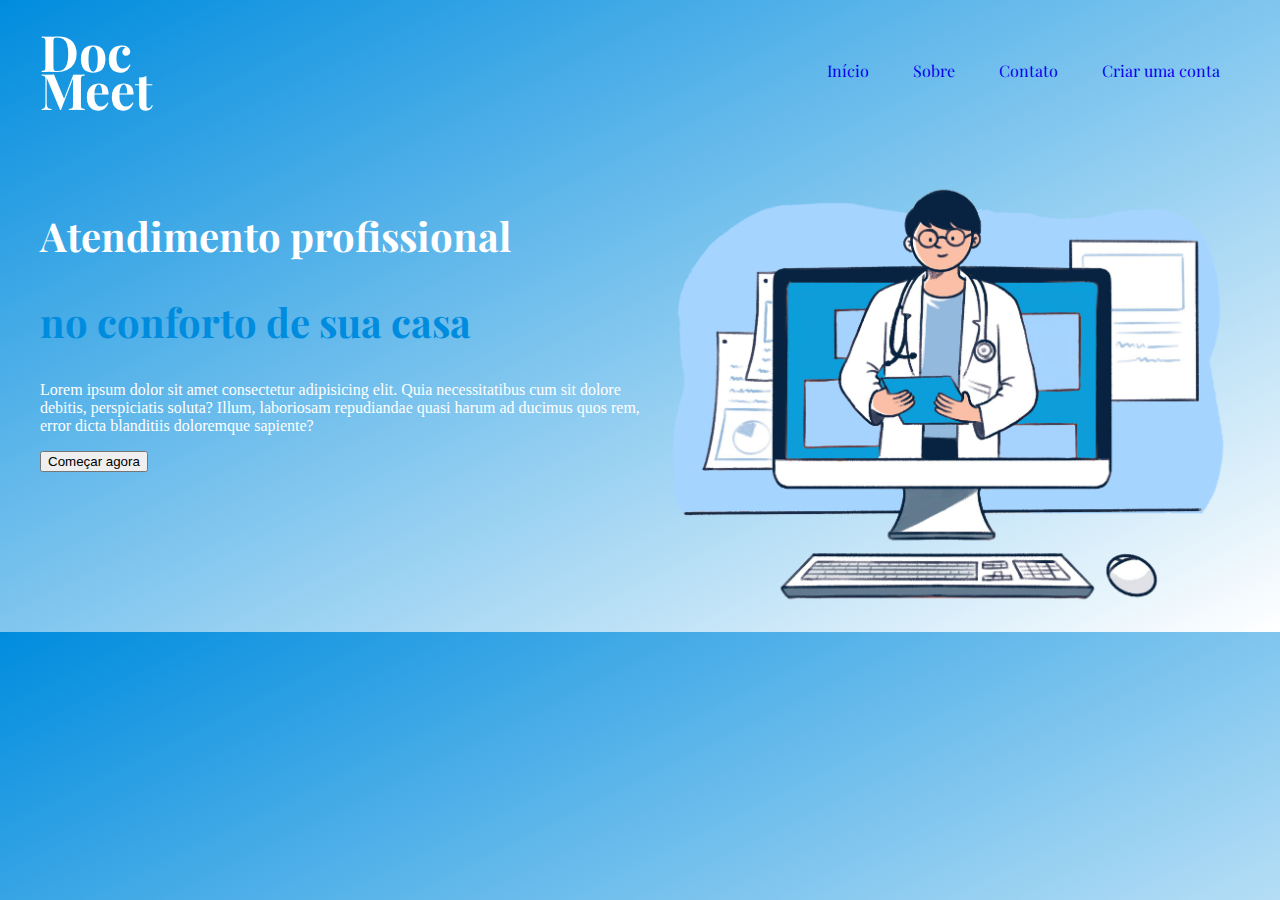
==== index.html @ 54ebee5e "home" ====
<!DOCTYPE html>
<html lang="en">
<head>
    <meta charset="UTF-8">
    <meta http-equiv="X-UA-Compatible" content="IE=edge">
    <meta name="viewport" content="width=device-width, initial-scale=1.0">
    <link rel="preconnect" href="https://fonts.googleapis.com">
    <link rel="preconnect" href="https://fonts.gstatic.com" crossorigin>
    <link href="https://fonts.googleapis.com/css2?family=Playfair+Display:wght@800;900&display=swap" rel="stylesheet">
    <link href="style/style.css" rel="stylesheet">
    <title>Landing Page</title>
</head>
<body>
    <header>
        <div class= "title">
            <h1>Doc</h1>
            <h1>Meet</h1>
        </div>
        <ul class="links">
            <a href="./home.html"><li>Início</li></a>
            <a href="./home.html"><li>Sobre</li></a>
            <a href="./home.html"><li>Contato</li></a>
            <a href="./home.html"><li>Criar uma conta</li></a>
        </ul>
    </header>

    <main>
        <aside>
            <h2 class="sub1">Atendimento profissional</h2>
            <h2 class="sub2"> no conforto de sua casa</h2>
            <p>
                Lorem ipsum dolor sit amet consectetur adipisicing elit. Quia necessitatibus cum sit dolore debitis, perspiciatis soluta? Illum, laboriosam repudiandae quasi harum ad ducimus quos rem, error dicta blanditiis doloremque sapiente?
            </p>

            <form>
                <input type="submit" value="Começar agora">

            </form>
        </aside>

        <article>
            <img src="./images/18 Sem Título_20220925211216.png" alt="doutor-png" width="600px">
        </article>

    </main>

</body>
</html>
---- style/style.css ----
body{
    background: linear-gradient(to bottom right, rgb(0, 140, 222), white);
    color: white;
    max-width: 1200px;
    max-height: 12000px;
    margin: 0 auto;
    padding: 15px
}

header{
    display: flex;
    flex-direction: row;
    justify-content: space-between;
    align-items: center;
}

.title{
    font-family: 'Playfair Display', serif;
    font-size: 25px;
    line-height: 5px;
    flex-direction: column;
}

.links{
    font-family: 'Playfair Display', serif;
}

.sub1{
    font-family: 'Playfair Display', serif;
    font-size: 40px;
}

.sub2{
    font-family: 'Playfair Display', serif;
    font-size: 40px;
    color: rgb(0, 140, 222)
}

main{
    display: flex;
    flex-direction: row;
    margin-top: 50px
}

li{
    display: inline-block;
    margin: 20px
}
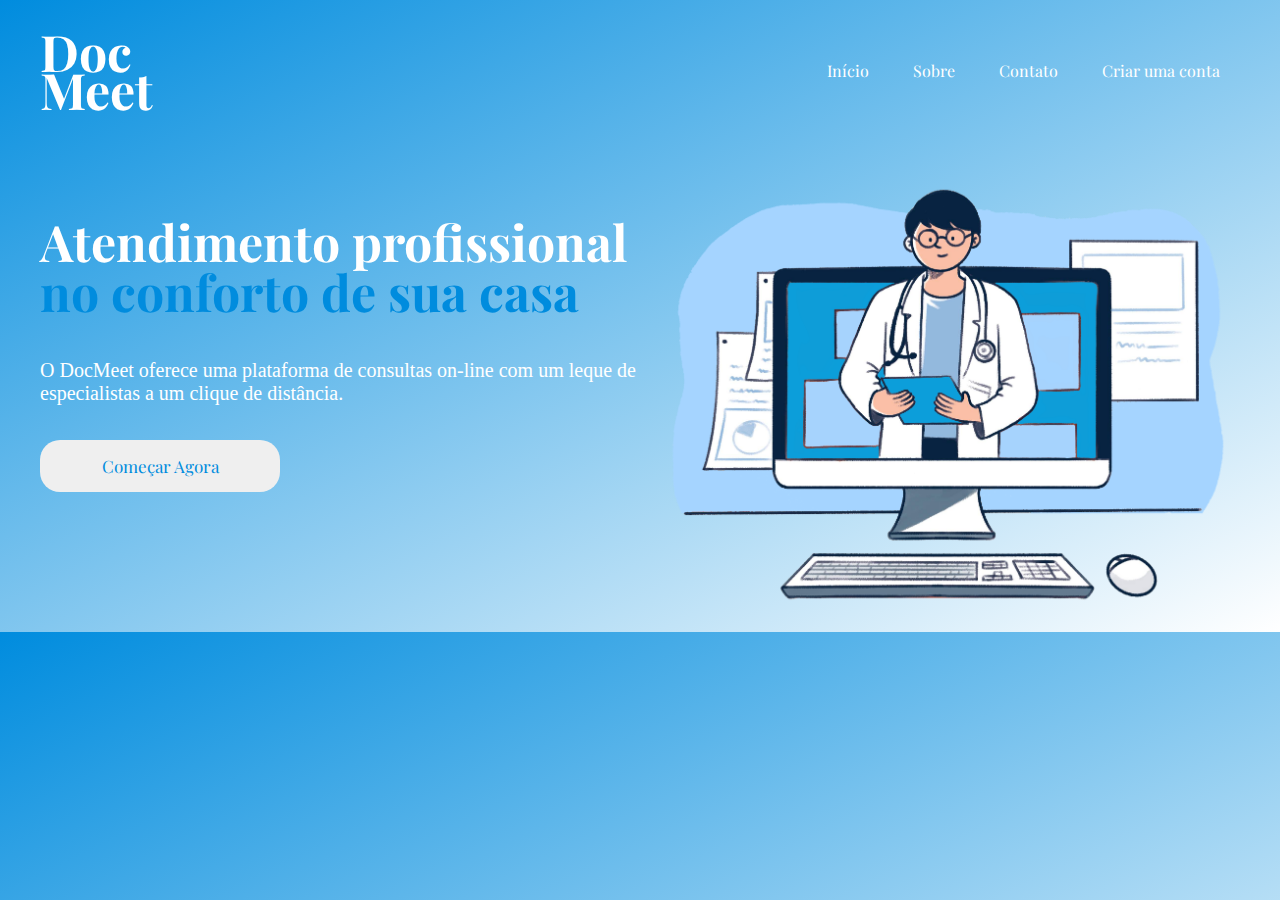
==== commit fd6b9e51: "p.i finalizado" ====
--- a/index.html
+++ b/index.html
@@ -20,26 +20,26 @@
             <a href="./home.html"><li>Início</li></a>
             <a href="./home.html"><li>Sobre</li></a>
             <a href="./home.html"><li>Contato</li></a>
-            <a href="./home.html"><li>Criar uma conta</li></a>
+            <a href="./login.html"><li>Criar uma conta</li></a>
         </ul>
     </header>
 
     <main>
         <aside>
-            <h2 class="sub1">Atendimento profissional</h2>
-            <h2 class="sub2"> no conforto de sua casa</h2>
-            <p>
-                Lorem ipsum dolor sit amet consectetur adipisicing elit. Quia necessitatibus cum sit dolore debitis, perspiciatis soluta? Illum, laboriosam repudiandae quasi harum ad ducimus quos rem, error dicta blanditiis doloremque sapiente?
+            <h2 class="sub1">Atendimento profissional <span style="color:rgb(0, 140, 222)"> no conforto de sua casa </span></h2>
+            <p class="text">
+                O DocMeet oferece uma plataforma de consultas on-line com um leque de especialistas a um clique de distância.
             </p>
 
-            <form>
-                <input type="submit" value="Começar agora">
-
-            </form>
+            <ul class="login">
+                <a href="./login.html"><button>Começar Agora</button></a>
+            </ul>
         </aside>
 
         <article>
-            <img src="./images/18 Sem Título_20220925211216.png" alt="doutor-png" width="600px">
+            <div class="container">
+                <img src="./images/18 Sem Título_20220925211216.png" alt="doutor.png" width="600px">
+            </div>
         </article>
 
     </main>
--- a/style/style.css
+++ b/style/style.css
@@ -27,13 +27,8 @@
 
 .sub1{
     font-family: 'Playfair Display', serif;
-    font-size: 40px;
-}
-
-.sub2{
-    font-family: 'Playfair Display', serif;
-    font-size: 40px;
-    color: rgb(0, 140, 222)
+    font-size: 50px;
+    line-height: 1;
 }
 
 main{
@@ -45,4 +40,84 @@
 li{
     display: inline-block;
     margin: 20px
+}
+
+p{
+    font-size: 20px;
+}
+
+button{
+    width: 40%;
+    padding: 15px;
+    border-radius: 20px;
+    border: none;
+    font-size: 17px;
+    font-family: 'Playfair Display', serif;
+    color: rgb(0, 140, 222);
+    margin-top: 15px;
+    margin-bottom: 15px;
+}
+.login{
+    margin-left: -40px;
+}
+a:link {color: white}
+
+a:hover{
+    color:rgb(0, 140, 222);
+    transition: 0.3s
+}
+a:active{color:white}
+
+button:hover{
+    background-color: rgb(0, 140, 222);
+    color: white;
+    transition: 0.3s;
+}
+button:active{
+    background-color: white;
+    color:rgb(0, 140, 222)
+}
+
+@media only screen and (max-width: 768px) {
+    body{
+        background:linear-gradient(to bottom right, rgb(122, 199, 243), rgb(0, 140, 222));
+    }
+    main {
+        display:block;
+    }
+
+    .sub1{
+        text-align: center;
+        margin-left: 125px;
+        margin-right: 125px;
+    }
+
+    .text{
+        text-align: center;
+        margin-top: 50px;
+        margin-bottom: 50px;
+        margin-left: 40px;
+        margin-right: 40px;
+    }
+
+    form{
+        text-align:center;
+        margin-bottom: 50px;
+    }
+
+    header{
+        display:block;
+        text-align: center;
+    }
+
+    .container img{
+        max-width:500px;
+        width: auto;
+        height: auto;
+        margin-left: 5%;
+    }
+
+    button{
+        margin-inline: 30%;
+    }
 }